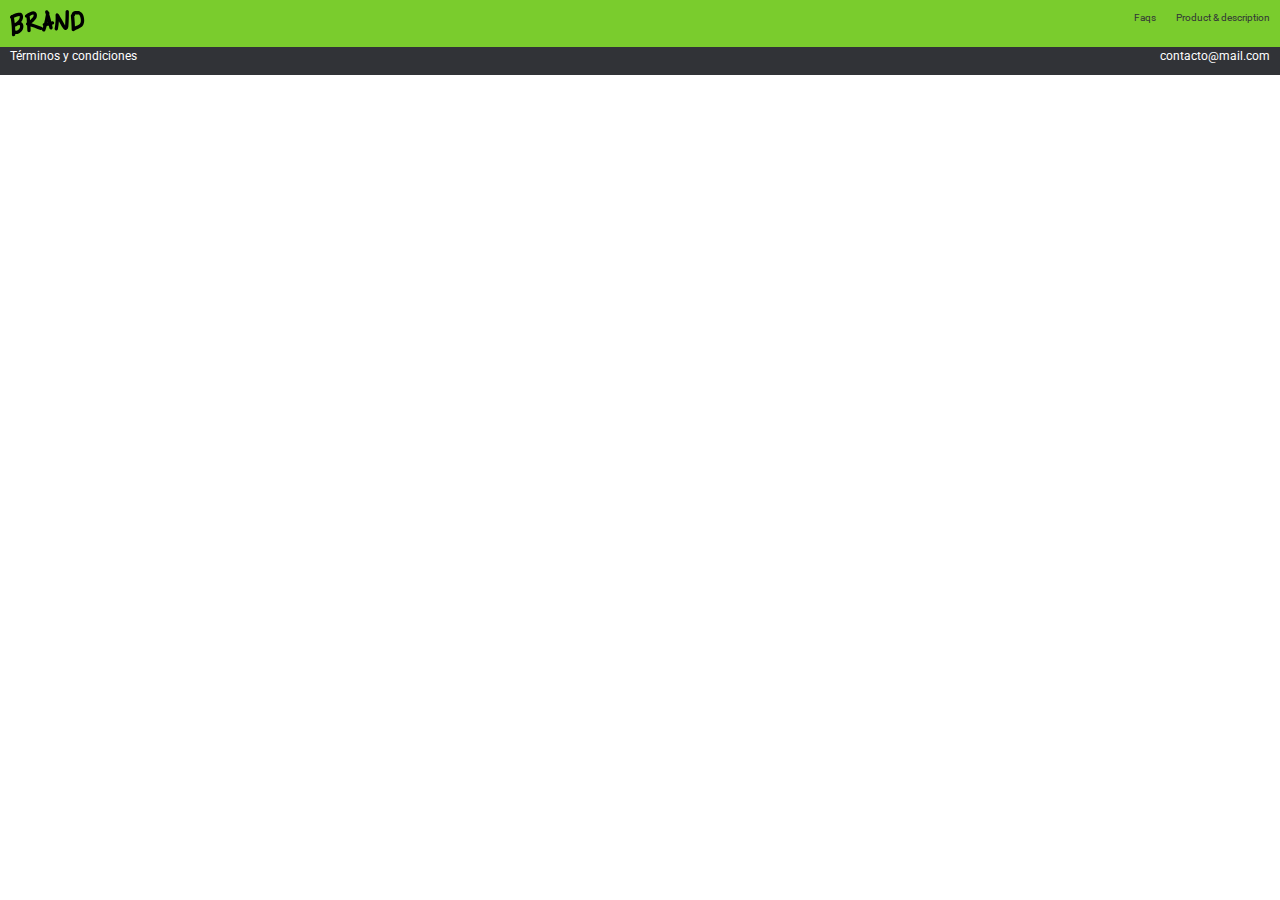
==== producto.html @ 3949fa25 "Se agrega el archivo de productos" ====
<!DOCTYPE html>
<html lang="es">

<head>
    <meta charset="UTF-8">
    <meta name="viewport" content="width=device-width, initial-scale=1.0">
    <link rel="stylesheet" href="https://stackpath.bootstrapcdn.com/bootstrap/4.5.2/css/bootstrap.min.css" integrity="sha384-JcKb8q3iqJ61gNV9KGb8thSsNjpSL0n8PARn9HuZOnIxN0hoP+VmmDGMN5t9UJ0Z" crossorigin="anonymous">
    <link rel="stylesheet" href="./css/normalize.css">
    <link rel="stylesheet" href="./css/style.css">
    <link rel="stylesheet" href="./css/mobile.css">
    <link rel="stylesheet" href="./css/animation.css">
    <title>Brand</title>
</head>

<body>
    <nav class="fadeInDown">
        <div class="nav-brand_image">
            <img src="./images/logo.png" alt="logo">
        </div>
        <div class="nav-options">
            <ul>
                <li>
                    <a href="#">Faqs</a>
                </li>
                <li>
                    <a href="#">Product & description</a>
                </li>
            </ul>
        </div>
    </nav> 


    <footer class="footer">
        <p>Términos y condiciones</p>
        <p>contacto@mail.com</p>
    </footer>

    <script src="https://code.jquery.com/jquery-3.5.1.slim.min.js" integrity="sha384-DfXdz2htPH0lsSSs5nCTpuj/zy4C+OGpamoFVy38MVBnE+IbbVYUew+OrCXaRkfj" crossorigin="anonymous"></script>
    <script src="https://cdn.jsdelivr.net/npm/popper.js@1.16.1/dist/umd/popper.min.js" integrity="sha384-9/reFTGAW83EW2RDu2S0VKaIzap3H66lZH81PoYlFhbGU+6BZp6G7niu735Sk7lN" crossorigin="anonymous"></script>
    <script src="https://stackpath.bootstrapcdn.com/bootstrap/4.5.2/js/bootstrap.min.js" integrity="sha384-B4gt1jrGC7Jh4AgTPSdUtOBvfO8shuf57BaghqFfPlYxofvL8/KUEfYiJOMMV+rV" crossorigin="anonymous"></script>
</body>

</html>
---- css/style.css ----
@import url('https://fonts.googleapis.com/css2?family=Roboto:wght@400;700&display=swap');

/**--------Variables-------**/
:root {
    --green-color: #7acc2d;
    --white-color: white;
    --black-color: #313337;

    /* Tipografia */
    --normal: 12px;

    /* Espaciado */
    --space: 10px;
}

/**--------Variables-------**/

html,
body {
    margin: 0px;
    padding: 0px;
    font-size: var(--space);
    font-family: 'Roboto', sans-serif;
}

nav {
    display: flex;
    background-color: var(--green-color);
    padding: var(--space);
    color: var(--white-color);
    justify-content: space-between;
}

nav ul {
    display: flex;
}

nav li {
    padding-left: 20px;
    list-style: none;
}

nav li a {
    color: var(--black-color);
    text-decoration: none;
}

nav li a:hover {
    color: var(--white-color);
}

/**-----------------------------------Main section ------------------**/

.main_section {
    text-align: center;
    padding: 15%;
}

.products{
    background-image: url("../images/curve.png");
    padding: 15%;
    background-position: center top;
    background-repeat: no-repeat;
    display: flex;
    height: 95px;
    background-size: cover;
  
  }
  
  .product{
    padding: 20px;
    margin-top: -226px;
  }
  
  .image-product{
    text-align: center;
  }
  
  .content{
    padding: 20px;
    background: var(--white-color);
    border-radius: 3px;
    box-shadow: 0px 0 2px 1px #e6e5e9;
  }
  
  .main_btn{
    padding: var(--space);
    background-color: var(--green-color);
    width: 100%;
    border: 0px;
    border-radius: 2px;
    cursor: pointer;
    color: var(--white-color);
  }
  .main_btn:hover{
    background-color: #63a426;
  }


/* Beneficios */

.moreProducts {
    display: flex;
    padding: 10%;
}

.moreProducts-item {
    text-align: center;
    padding: 20px;
}

.moreProducts-item__image img {
    max-height: 100px
}

.text_beneficio{
    text-align: justify;
  }


/* Menciones */
.paragraph-text {
    text-align: center;
    font-size: 36px;
    font-family: 'Roboto', sans-serif;
}

.cards {
    display: flex;
    padding: 5%;
}


.cards-item__content img {
    width: 100%;
}

.cards-item{
    padding: var(--space);
}

.cards-item__content{
    box-shadow: 0px 0 2px 1px #e6e5e9;

}

.cards .text{
    padding: var(--space);
  }

.footer {
    display: flex;
    justify-content: space-between;
    margin: auto;
    background-color: #313337;
    color: var(--white-color);
    opacity: 1;
}

.footer p {
    font-size: 12px;
    padding: 0 10px 0 10px;
}
---- css/mobile.css ----
@media (max-width: 600px) {
    .products{
        display: inherit;
        height: auto;
    }

    .product {
        margin-top: auto;
    }

    .main_section {
        padding: 4%;
    }

    .moreProducts, .cards{
        display: inherit;
    }
}
---- css/animation.css ----
.fadeIn {
    -webkit-animation-duration: 4s;
    animation-duration: 4s;   
    -webkit-animation-fill-mode: both;
    animation-fill-mode: both;
    -webkit-animation-name: fadeIn;
    animation-name: fadeIn;
}

@keyframes fadeIn {
    from {
        opacity: 0;
    }
    to {
        opacity: 1;
    }
}


.fadeInDown{
    -webkit-animation-duration: 1s;
    animation-duration: 1s;   
    -webkit-animation-fill-mode: both;
    animation-fill-mode: both;
    -webkit-animation-name: fadeInDown;
    animation-name: fadeInDown;
}

@keyframes fadeInDown {
    from {
        opacity: 0;
        -webkit-transform: translate3d(0, -100% , 0);
        transform: translate3d(0, -100% , 0);
    }
    to {
        opacity: 1;
        -webkit-transform: translate3d(0, 0 , 0);
        transform: translate3d(0, 0 , 0);
    }
}


.fadeInUp {
    -webkit-animation-duration: 1s;
    animation-duration: 1s;   
    -webkit-animation-fill-mode: both;
    animation-fill-mode: both;
    -webkit-animation-name: fadeInUp ;
    animation-name: fadeInUp;
}

@keyframes fadeInUp {
    from {
        opacity: 0;
        -webkit-transform: translate3d(0, 80% , 0);
        transform: translate3d(0, 80% , 0);
    }
    to {
        opacity: 1;
        -webkit-transform: translate3d(0,  0, 0);
        transform: translate3d(0, 0 , 0);
    }
}
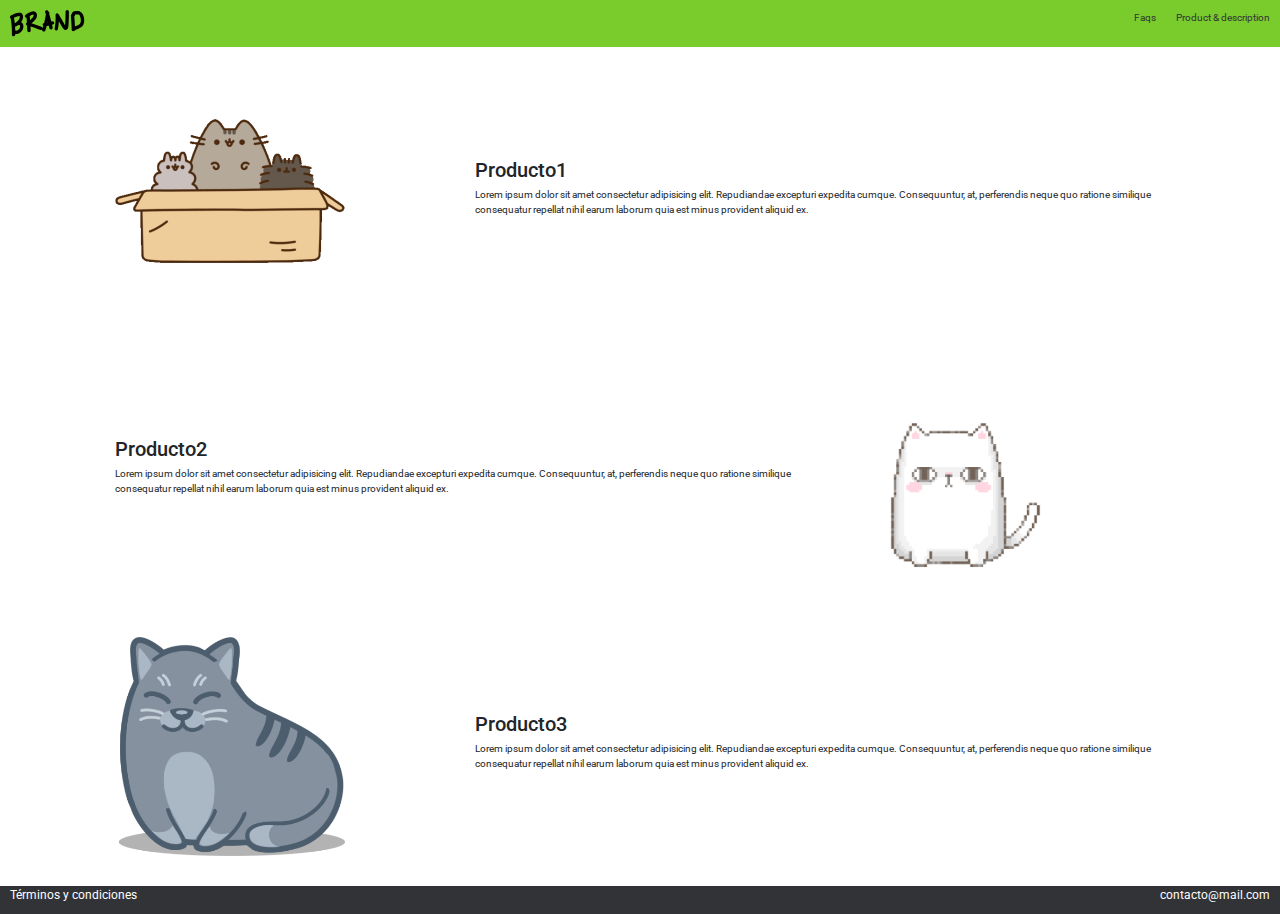
==== commit a64da60a: "Se agregan la seccion de productos" ====
--- a/producto.html
+++ b/producto.html
@@ -15,7 +15,7 @@
 <body>
     <nav class="fadeInDown">
         <div class="nav-brand_image">
-            <img src="./images/logo.png" alt="logo">
+            <a href="index.html""><img src="./images/logo.png" alt="logo"></a>
         </div>
         <div class="nav-options">
             <ul>
@@ -23,11 +23,41 @@
                     <a href="#">Faqs</a>
                 </li>
                 <li>
-                    <a href="#">Product & description</a>
+                    <a href="producto.html">Product & description</a>
                 </li>
             </ul>
         </div>
-    </nav> 
+    </nav>
+
+    <div class="container">
+        <div class="row align-items-center p-5">
+            <div class="col-4">
+                <img class="img-fluid" src="./images/ben1.png" alt="img1" width="230" height="230">
+            </div>
+            <div class="col-8">
+                <h2>Producto1</h2>
+                <p>Lorem ipsum dolor sit amet consectetur adipisicing elit. Repudiandae excepturi expedita cumque. Consequuntur, at, perferendis neque quo ratione similique consequatur repellat nihil earum laborum quia est minus provident aliquid ex.</p>
+            </div>
+        </div>
+        <div class="row d-flex flex-row-reverse align-items-center p-5">
+            <div class="col-4">
+                <img class="img-fluid" src="./images/ben2.png" alt="img2" width="230" height="230">
+            </div>
+            <div class="col-8">
+                <h2>Producto2</h2>
+                <p>Lorem ipsum dolor sit amet consectetur adipisicing elit. Repudiandae excepturi expedita cumque. Consequuntur, at, perferendis neque quo ratione similique consequatur repellat nihil earum laborum quia est minus provident aliquid ex.</p>
+            </div>
+        </div>
+        <div class="row align-items-center p-5">
+            <div class="col-4">
+                <img class="img-fluid" src="./images/ben3.png" alt="img3" width="230" height="230">
+            </div>
+            <div class="col-8">
+                <h2>Producto3</h2>
+                <p>Lorem ipsum dolor sit amet consectetur adipisicing elit. Repudiandae excepturi expedita cumque. Consequuntur, at, perferendis neque quo ratione similique consequatur repellat nihil earum laborum quia est minus provident aliquid ex.</p>
+            </div>
+        </div>
+    </div>
 
 
     <footer class="footer">
--- a/css/style.css
+++ b/css/style.css
@@ -146,7 +146,7 @@
 
 .cards .text{
     padding: var(--space);
-  }
+}
 
 .footer {
     display: flex;
